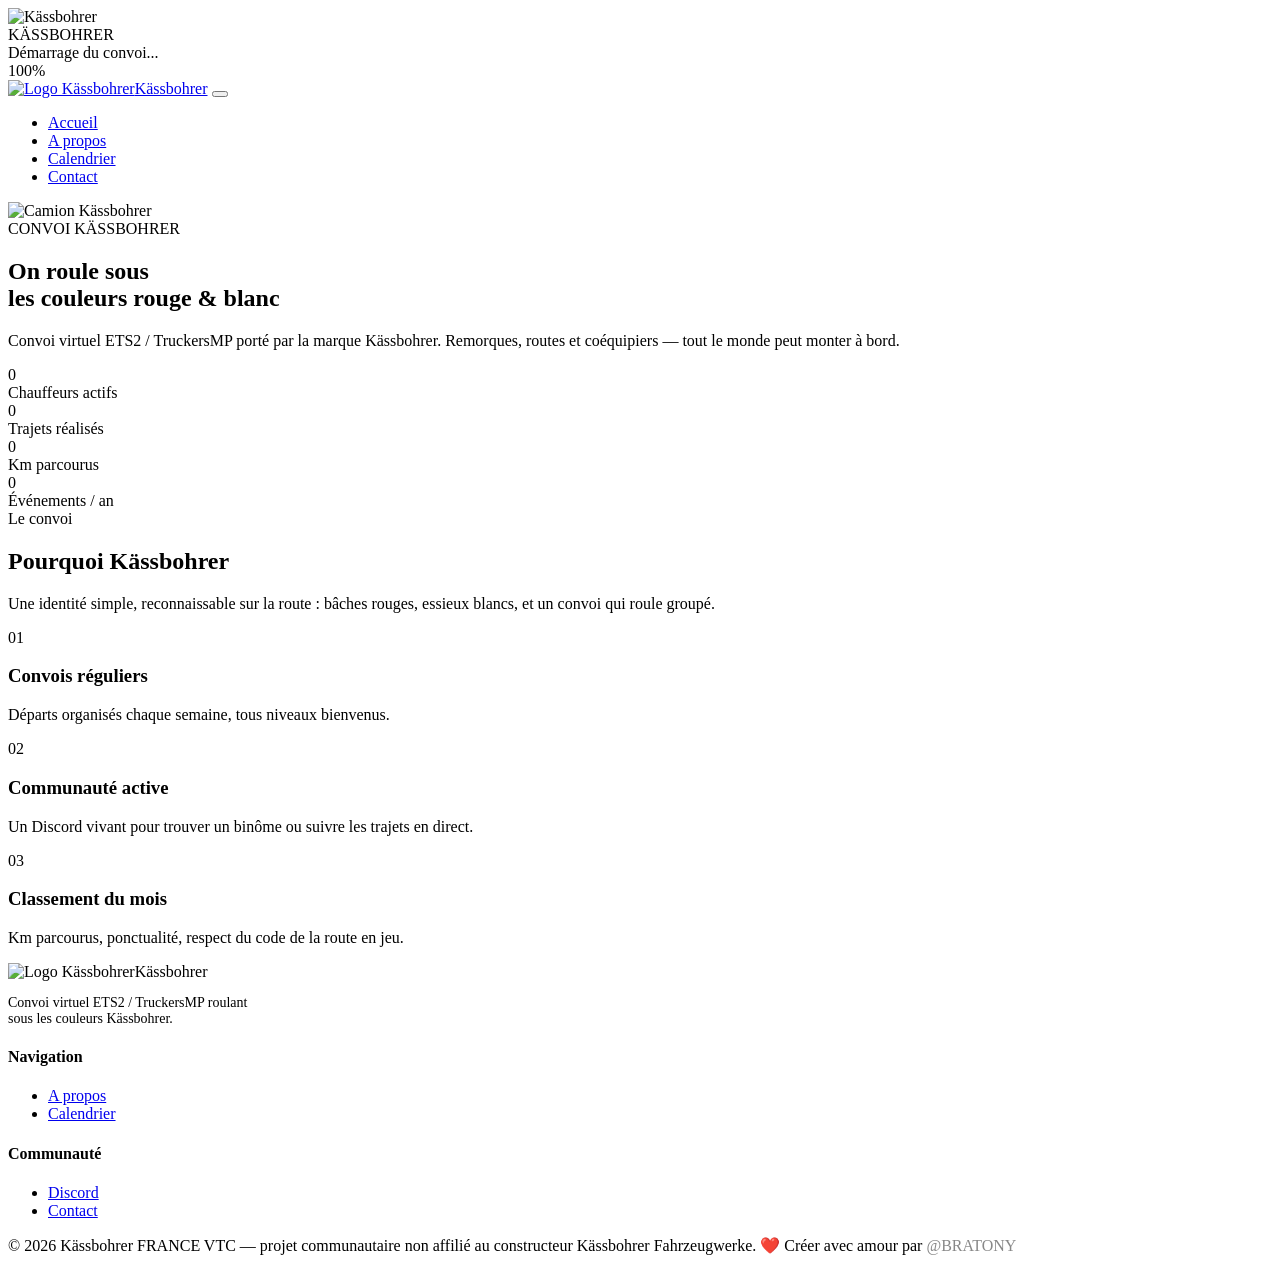
==== index.html @ d0de385a "Add files via upload" ====
<!DOCTYPE html>
<html lang="fr">
<head>
<meta charset="UTF-8">
<meta name="viewport" content="width=device-width, initial-scale=1.0">
<title>Accueil Kässbohrer VTC</title>
<link rel="icon" type="image/png" href="assets/logo.png">
<link rel="stylesheet" href="assets/style.css">
</head>
<body>
  <!-- Loader -->
  <div id="loading-screen">
    <img src="assets/logo.png" alt="Kässbohrer" class="loading-logo">
    <div class="loading-text">KÄSSBOHRER</div>
    <div class="loading-step" id="loading-step">Initialisation...</div>
    <div class="progress-bar">
      <div class="progress-fill" id="progress-fill"></div>
    </div>
    <div class="loading-percent" id="loading-percent">0%</div>
  </div>

  <header>
    <div class="wrap nav-row">
      <a class="brand" href="index.html"><img src="assets/logo.png" alt="Logo Kässbohrer" class="brand-logo">Kässbohrer</a>
      <button class="burger" aria-label="Menu">
        <span></span><span></span><span></span>
      </button>
      <nav>
        <ul>
        <li><a href="index.html" class="active">Accueil</a></li>
        <li><a href="apropos.html">A propos</a></li>
        <li><a href="calendrier.html">Calendrier</a></li>
        <li><a href="contact.html">Contact</a></li>
        </ul>
      </nav>
    </div>
  </header>
  <div class="hazard"></div>

<section class="hero">
  <div class="road-container">
    <img src="assets/img/truck-icon.png" alt="Camion Kässbohrer" class="moving-truck">
  </div>
  <div class="wrap">
    <span class="plate">CONVOI KÄSSBOHRER</span>
    <h1>On roule sous<br>les couleurs <span>rouge & blanc</span></h1>
    <p>Convoi virtuel ETS2 / TruckersMP porté par la marque Kässbohrer. Remorques, routes et coéquipiers — tout le monde peut monter à bord.</p>
    </div>
  </div>
</section>

  <section class="stat-strip">
    <div class="wrap grid grid-4">
      <div><div class="num" id="stat-membres">0</div><div class="label">Chauffeurs actifs</div></div>
      <div><div class="num" id="stat-trajets">0</div><div class="label">Trajets réalisés</div></div>
      <div><div class="num" id="stat-km">0</div><div class="label">Km parcourus</div></div>
      <div><div class="num" id="stat-evenements">0</div><div class="label">Événements / an</div></div>
    </div>
  </section>

  <section>
    <div class="wrap">
      <div class="section-head">
        <div class="eyebrow">Le convoi</div>
        <h2>Pourquoi Kässbohrer</h2>
        <p class="lead">Une identité simple, reconnaissable sur la route : bâches rouges, essieux blancs, et un convoi qui roule groupé.</p>
      </div>
      <div class="grid grid-3">
        <div class="card">
          <div class="num">01</div>
          <h3>Convois réguliers</h3>
          <p>Départs organisés chaque semaine, tous niveaux bienvenus.</p>
        </div>
        <div class="card">
          <div class="num">02</div>
          <h3>Communauté active</h3>
          <p>Un Discord vivant pour trouver un binôme ou suivre les trajets en direct.</p>
        </div>
        <div class="card">
          <div class="num">03</div>
          <h3>Classement du mois</h3>
          <p>Km parcourus, ponctualité, respect du code de la route en jeu.</p>
        </div>
      </div>
    </div>
  </section>

  <footer>
    <div class="wrap">
      <div>
        <div class="brand" style="margin-bottom:12px;"><img src="assets/logo.png" alt="Logo Kässbohrer" class="brand-logo" style="height:24px;">Kässbohrer</div>
        <p style="max-width:260px;font-size:14px;">Convoi virtuel ETS2 / TruckersMP roulant sous les couleurs Kässbohrer.</p>
      </div>
      <div class="cols">
        <div>
          <h4>Navigation</h4>
          <ul>
            <li><a href="apropos.html">A propos</a></li>
            <li><a href="calendrier.html">Calendrier</a></li>
          </ul>
        </div>
        <div>
          <h4>Communauté</h4>
          <ul>
            <li><a href="https://discord.gg/sawpqAs7PE" target="_blank">Discord</a></li>
            <li><a href="contact.html">Contact</a></li>
          </ul>
        </div>
      </div>
    </div>
    <div class="copy">© 2026 Kässbohrer FRANCE VTC — projet communautaire non affilié au constructeur Kässbohrer Fahrzeugwerke. ❤️ Créer avec amour par <a href="https://discord.com/users/1252736157285093397" target="_blank" style="color:#888;text-decoration:none;transition:color 0.2s;" onmouseover="this.style.color='#e2b435'" onmouseout="this.style.color='#888'">@BRATONY</a></div>
  </footer>
  
  <script src="assets/nav.js"></script>

  <!-- Script du loader -->
  <script>
    (function() {
      const loader = document.getElementById('loading-screen');
      const stepEl = document.getElementById('loading-step');
      const percentEl = document.getElementById('loading-percent');
      const fillEl = document.getElementById('progress-fill');

      if (sessionStorage.getItem('loaderShown')) {
        loader.classList.add('hidden');
        return;
      }

      const steps = [
        "Chargement des données...",
        "Préparation de la route...",
        "Vérification des équipements...",
        "Mise en marche du moteur...",
        "Démarrage du convoi..."
      ];

      const totalDuration = 1300;
      let currentStep = 0;
      let startTime = null;

      function updateLoader(timestamp) {
        if (!startTime) startTime = timestamp;
        const elapsed = timestamp - startTime;
        const progress = Math.min(elapsed / totalDuration, 1);
        const percent = Math.round(progress * 100);
        
        fillEl.style.width = progress * 100 + '%';
        percentEl.textContent = percent + '%';
        
        const stepIndex = Math.min(Math.floor(progress * steps.length), steps.length - 1);
        if (stepIndex !== currentStep) {
          currentStep = stepIndex;
          stepEl.textContent = steps[currentStep];
          stepEl.style.animation = 'none';
          stepEl.offsetHeight;
          stepEl.style.animation = 'stepFade .5s ease';
        }
        
        if (progress < 1) {
          requestAnimationFrame(updateLoader);
        } else {
          setTimeout(() => {
            loader.classList.add('hidden');
            sessionStorage.setItem('loaderShown', 'true');
          }, 200);
        }
      }

      window.addEventListener('load', function() {
        requestAnimationFrame(updateLoader);
      });
    })();
  </script>

  <!-- Script des stats -->
  <script>
    const STATS_API_URL = "https://caviar-gatherer-matriarch.ngrok-free.dev/api/stats";
    
    async function chargerStats() {
        try {
            const url = STATS_API_URL + (STATS_API_URL.includes('?') ? '&' : '?') + 'ngrok-skip-browser-warning=true';
            const res = await fetch(url, { cache: 'no-store', headers: { 'ngrok-skip-browser-warning': 'true' } });
            if (!res.ok) throw new Error('HTTP ' + res.status);
            const stats = await res.json();
            
            document.getElementById('stat-membres').textContent = (stats.chauffeurs || 0).toLocaleString('fr-FR');
            document.getElementById('stat-trajets').textContent = (stats.trajets || 0).toLocaleString('fr-FR');
            document.getElementById('stat-km').textContent = (stats.km || 0).toLocaleString('fr-FR');
            document.getElementById('stat-evenements').textContent = (stats.evenements || 0).toLocaleString('fr-FR');
        } catch (err) {
            console.warn('[stats] Échec chargement /api/stats', err);
        }
    }
    
    chargerStats();
  </script>
</body>
</html>
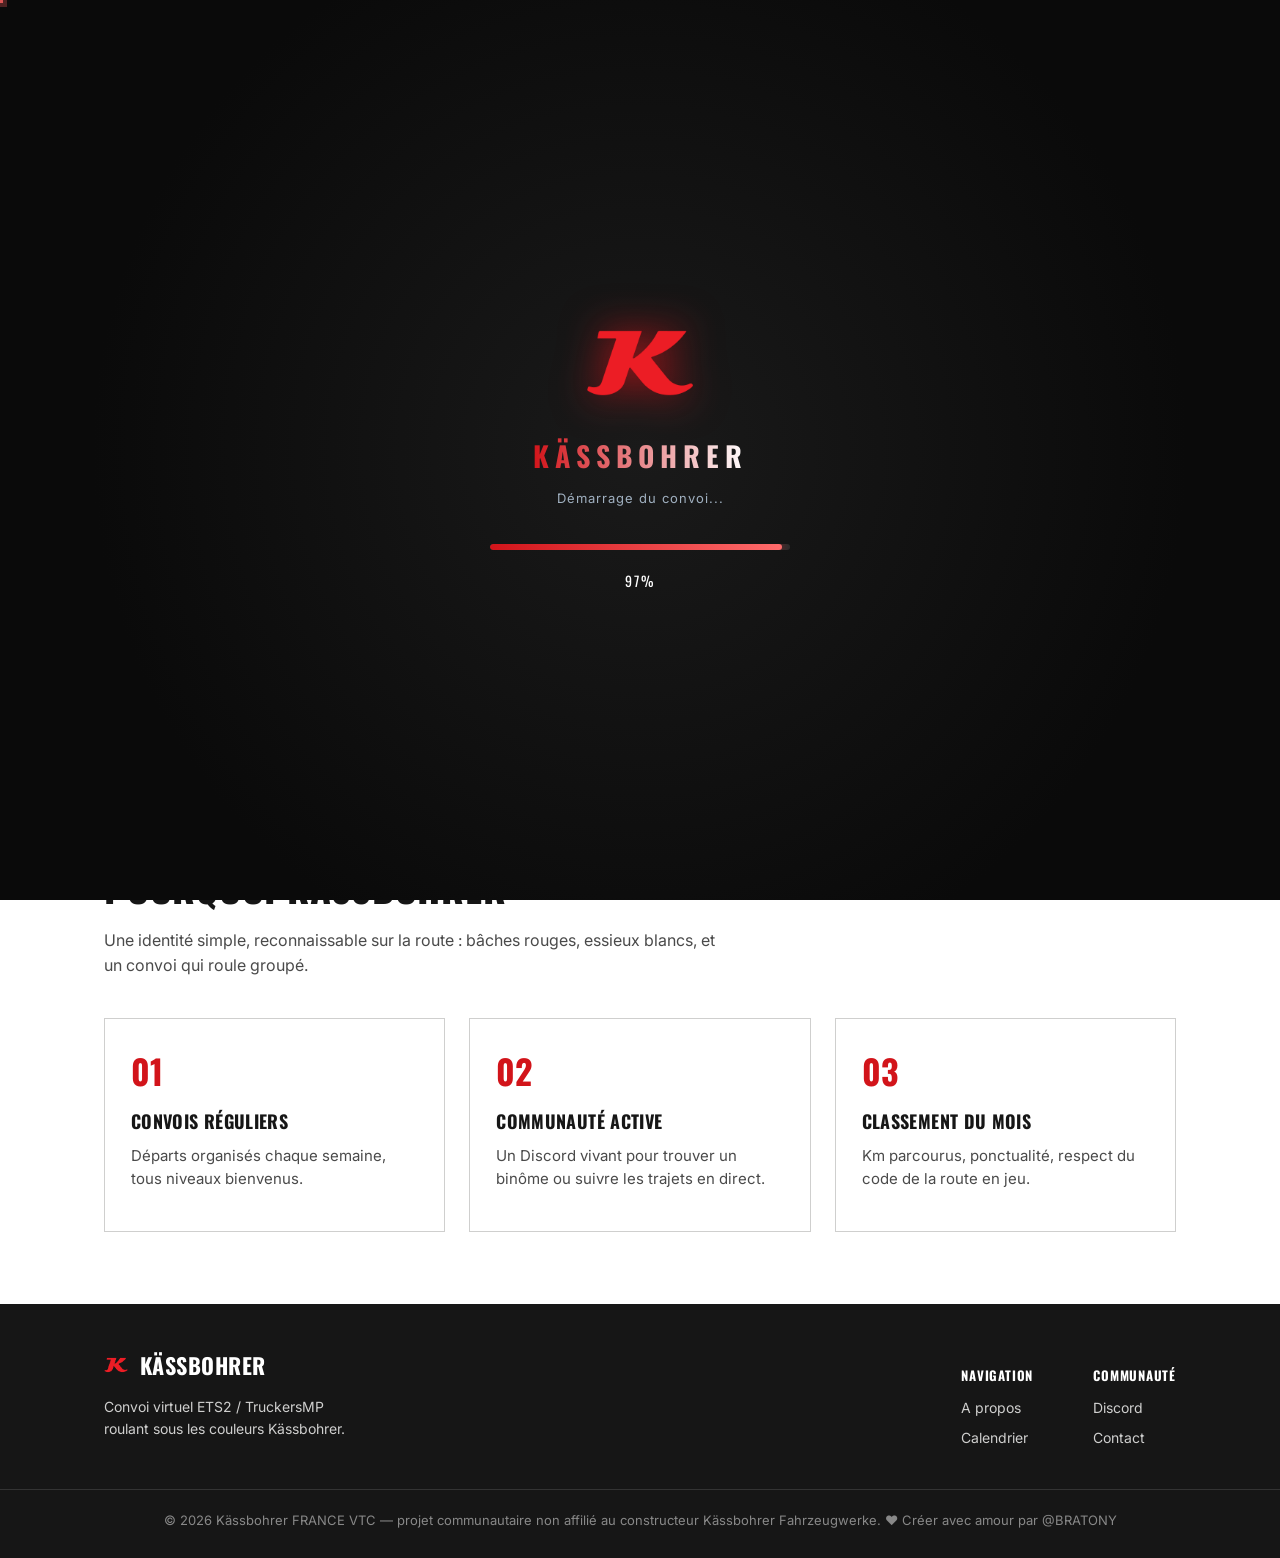
==== commit 071d5b0a: "Refactor stats loading script and update HTML structure" ====
--- a/index.html
+++ b/index.html
@@ -45,7 +45,6 @@
     <span class="plate">CONVOI KÄSSBOHRER</span>
     <h1>On roule sous<br>les couleurs <span>rouge & blanc</span></h1>
     <p>Convoi virtuel ETS2 / TruckersMP porté par la marque Kässbohrer. Remorques, routes et coéquipiers — tout le monde peut monter à bord.</p>
-    </div>
   </div>
 </section>
 
@@ -110,7 +109,7 @@
     </div>
     <div class="copy">© 2026 Kässbohrer FRANCE VTC — projet communautaire non affilié au constructeur Kässbohrer Fahrzeugwerke. ❤️ Créer avec amour par <a href="https://discord.com/users/1252736157285093397" target="_blank" style="color:#888;text-decoration:none;transition:color 0.2s;" onmouseover="this.style.color='#e2b435'" onmouseout="this.style.color='#888'">@BRATONY</a></div>
   </footer>
-  
+
   <script src="assets/nav.js"></script>
 
   <!-- Script du loader -->
@@ -143,10 +142,10 @@
         const elapsed = timestamp - startTime;
         const progress = Math.min(elapsed / totalDuration, 1);
         const percent = Math.round(progress * 100);
-        
+
         fillEl.style.width = progress * 100 + '%';
         percentEl.textContent = percent + '%';
-        
+
         const stepIndex = Math.min(Math.floor(progress * steps.length), steps.length - 1);
         if (stepIndex !== currentStep) {
           currentStep = stepIndex;
@@ -155,7 +154,7 @@
           stepEl.offsetHeight;
           stepEl.style.animation = 'stepFade .5s ease';
         }
-        
+
         if (progress < 1) {
           requestAnimationFrame(updateLoader);
         } else {
@@ -172,27 +171,30 @@
     })();
   </script>
 
-  <!-- Script des stats -->
+  <!-- Script des stats (Milevox via Cloudflare Pages Function) -->
   <script>
-    const STATS_API_URL = "https://caviar-gatherer-matriarch.ngrok-free.dev/api/stats";
-    
     async function chargerStats() {
-        try {
-            const url = STATS_API_URL + (STATS_API_URL.includes('?') ? '&' : '?') + 'ngrok-skip-browser-warning=true';
-            const res = await fetch(url, { cache: 'no-store', headers: { 'ngrok-skip-browser-warning': 'true' } });
-            if (!res.ok) throw new Error('HTTP ' + res.status);
-            const stats = await res.json();
-            
-            document.getElementById('stat-membres').textContent = (stats.chauffeurs || 0).toLocaleString('fr-FR');
-            document.getElementById('stat-trajets').textContent = (stats.trajets || 0).toLocaleString('fr-FR');
-            document.getElementById('stat-km').textContent = (stats.km || 0).toLocaleString('fr-FR');
-            document.getElementById('stat-evenements').textContent = (stats.evenements || 0).toLocaleString('fr-FR');
-        } catch (err) {
-            console.warn('[stats] Échec chargement /api/stats', err);
-        }
+      try {
+        const res = await fetch('/api/stats', { cache: 'no-store' });
+        if (!res.ok) throw new Error('HTTP ' + res.status);
+        const stats = await res.json();
+        if (stats.error) throw new Error(stats.error);
+        console.log('[stats] reçu :', stats);
+
+        const set = (id, v) => {
+          document.getElementById(id).textContent = (Number(v) || 0).toLocaleString('fr-FR');
+        };
+        set('stat-membres', stats.chauffeurs);
+        set('stat-trajets', stats.trajets);
+        set('stat-km', stats.km);
+        set('stat-evenements', stats.evenements);
+      } catch (err) {
+        console.error('[stats] Échec chargement /api/stats', err);
+      }
     }
-    
+
     chargerStats();
+    setInterval(chargerStats, 60000);
   </script>
 </body>
-</html>+</html>
--- a/assets/style.css
+++ b/assets/style.css
@@ -0,0 +1,437 @@
+@import url('https://fonts.googleapis.com/css2?family=Oswald:wght@500;600;700&family=Inter:wght@400;500;600&display=swap');
+
+:root{
+  --red: #D2141A;
+  --red-dark: #9E0F14;
+  --black: #161616;
+  --white: #FFFFFF;
+  --gray-light: #F4F4F3;
+  --gray-mid: #CFCFCE;
+  --gray-text: #4A4A4A;
+  --stripe-size: 26px;
+}
+
+*{ box-sizing: border-box; }
+html{ scroll-behavior: smooth; }
+body{
+  margin: 0;
+  background: var(--white);
+  color: var(--black);
+  font-family: 'Inter', sans-serif;
+  font-size: 16px;
+  line-height: 1.55;
+}
+h1,h2,h3,.brand,.plate{
+  font-family: 'Oswald', sans-serif;
+  text-transform: uppercase;
+  letter-spacing: 0.02em;
+  margin: 0;
+}
+a{ color: inherit; text-decoration: none; }
+img{ max-width: 100%; display: block; }
+.wrap{ max-width: 1120px; margin: 0 auto; padding: 0 24px; }
+
+.hazard{
+  height: 10px;
+  background: repeating-linear-gradient(
+    -45deg,
+    var(--red) 0, var(--red) 12px,
+    var(--white) 12px, var(--white) 24px
+  );
+}
+
+/* ===== HEADER ===== */
+header{ background: var(--white); position: sticky; top: 0; z-index: 50; box-shadow: 0 1px 0 var(--gray-mid); }
+.nav-row{ display: flex; align-items: center; justify-content: space-between; padding: 16px 24px; }
+.brand{ font-size: 22px; font-weight: 700; display: flex; align-items: center; gap: 12px; }
+.brand-logo{ height: 28px; width: auto; display: block; }
+nav ul{ list-style: none; display: flex; gap: 4px; margin: 0; padding: 0; }
+nav a{
+  display: inline-block;
+  padding: 10px 16px;
+  font-family: 'Oswald', sans-serif;
+  font-size: 14px;
+  letter-spacing: 0.04em;
+  text-transform: uppercase;
+  color: var(--black);
+  border-bottom: 3px solid transparent;
+  transition: border-color .15s ease, color .15s ease;
+}
+nav a:hover{ color: var(--red); }
+nav a.active{ color: var(--red); border-bottom-color: var(--red); }
+.burger{ display: none; background: none; border: none; cursor: pointer; padding: 8px; }
+.burger span{ display: block; width: 24px; height: 2px; background: var(--black); margin: 5px 0; }
+
+@media (max-width: 860px){
+  nav{ position: absolute; top: 100%; left: 0; right: 0; background: var(--white); border-bottom: 1px solid var(--gray-mid); display: none; }
+  nav.open{ display: block; }
+  nav ul{ flex-direction: column; padding: 8px 24px 16px; }
+  nav a{ border-bottom: none; border-left: 3px solid transparent; padding: 12px 8px; }
+  nav a.active, nav a:hover{ border-left-color: var(--red); }
+  .burger{ display: block; }
+}
+
+/* ===== HERO ===== */
+.hero{ background: var(--black); color: var(--white); padding: 100px 0 76px; }
+.plate{
+  display: inline-block;
+  font-size: 13px;
+  font-weight: 600;
+  color: var(--black);
+  background: var(--white);
+  border: 2px solid var(--black);
+  padding: 4px 10px;
+  margin-bottom: 22px;
+}
+.hero h1{ font-size: clamp(38px, 6vw, 68px); font-weight: 700; line-height: 1.02; }
+.hero h1 span{ color: var(--red); }
+.hero p{ max-width: 560px; color: var(--gray-mid); font-size: 18px; margin-top: 18px; }
+.btn-row{ display: flex; gap: 14px; margin-top: 34px; flex-wrap: wrap; }
+.btn{
+  font-family: 'Oswald', sans-serif;
+  text-transform: uppercase;
+  letter-spacing: 0.04em;
+  font-size: 14px;
+  padding: 14px 26px;
+  border: 2px solid var(--red);
+  transition: background .15s ease, color .15s ease;
+}
+.btn-solid{ background: var(--red); color: var(--white); }
+.btn-solid:hover{ background: var(--red-dark); border-color: var(--red-dark); }
+.btn-outline{ background: transparent; color: var(--white); border-color: var(--white); }
+.btn-outline:hover{ background: var(--white); color: var(--black); }
+
+/* ===== SECTIONS ===== */
+section{ padding: 72px 0; }
+.section-head{ margin-bottom: 40px; }
+.eyebrow{ color: var(--red); font-family: 'Oswald', sans-serif; font-size: 13px; letter-spacing: 0.12em; text-transform: uppercase; }
+h2{ font-size: clamp(26px, 3.4vw, 38px); margin-top: 8px; }
+.lead{ color: var(--gray-text); max-width: 620px; margin-top: 12px; }
+
+.grid{ display: grid; gap: 24px; }
+.grid-3{ grid-template-columns: repeat(3, 1fr); }
+.grid-4{ grid-template-columns: repeat(4, 1fr); }
+@media (max-width: 860px){ .grid-3, .grid-4{ grid-template-columns: repeat(2, 1fr); } }
+@media (max-width: 560px){ .grid-3, .grid-4{ grid-template-columns: 1fr; } }
+
+.card{ border: 1px solid var(--gray-mid); padding: 26px; }
+.card .num{ font-family: 'Oswald', sans-serif; color: var(--red); font-size: 34px; font-weight: 700; }
+.card h3{ font-size: 18px; margin-top: 10px; }
+.card p{ color: var(--gray-text); font-size: 15px; margin-top: 8px; }
+
+.stat-strip{ background: var(--gray-light); padding: 48px 0; }
+.stat-strip .grid-4{ text-align: center; }
+.stat-strip .num{ font-size: 40px; color: var(--black); }
+.stat-strip .label{ font-size: 13px; text-transform: uppercase; letter-spacing: 0.06em; color: var(--gray-text); margin-top: 4px; }
+
+/* ===== FOOTER ===== */
+footer{ background: var(--black); color: var(--gray-mid); padding: 44px 0 28px; }
+footer .wrap{ display: flex; justify-content: space-between; flex-wrap: wrap; gap: 20px; }
+footer .brand{ color: var(--white); }
+footer .cols{ display: flex; gap: 60px; flex-wrap: wrap; }
+footer h4{ font-family: 'Oswald', sans-serif; color: var(--white); font-size: 13px; letter-spacing: 0.06em; text-transform: uppercase; margin-bottom: 12px; }
+footer ul{ list-style: none; padding: 0; margin: 0; }
+footer li{ margin-bottom: 8px; font-size: 14px; }
+footer li a:hover{ color: var(--white); }
+.copy{ border-top: 1px solid #333; margin-top: 32px; padding-top: 20px; font-size: 13px; color: #888; text-align: center; }
+
+/* ===== LOADER ===== */
+#loading-screen {
+  position: fixed;
+  top: 0; left: 0; width: 100%; height: 100%;
+  background: #0d0d0d;
+  display: flex;
+  flex-direction: column;
+  align-items: center;
+  justify-content: center;
+  z-index: 9999;
+  transition: opacity .8s ease;
+}
+#loading-screen.hidden {
+  opacity: 0;
+  pointer-events: none;
+}
+.loading-logo {
+  width: 80px;
+  height: auto;
+  margin-bottom: 20px;
+  animation: pulseLogo 1.2s ease-in-out infinite;
+}
+@keyframes pulseLogo {
+  0% { transform: scale(1); opacity: .7; }
+  50% { transform: scale(1.08); opacity: 1; }
+  100% { transform: scale(1); opacity: .7; }
+}
+.loading-text {
+  font-family: 'Oswald', sans-serif;
+  font-size: 28px;
+  letter-spacing: 6px;
+  color: #fff;
+  text-transform: uppercase;
+  margin-bottom: 10px;
+}
+.loading-step {
+  font-size: 14px;
+  color: #aaa;
+  margin-top: 4px;
+  min-height: 24px;
+}
+@keyframes stepFade {
+  0% { opacity: 0; transform: translateY(6px); }
+  100% { opacity: 1; transform: translateY(0); }
+}
+.progress-bar {
+  width: 240px;
+  height: 3px;
+  background: #2a2a2a;
+  border-radius: 4px;
+  margin: 16px 0 10px;
+  overflow: hidden;
+}
+.progress-fill {
+  height: 100%;
+  width: 0%;
+  background: #d42d2d;
+  border-radius: 4px;
+  transition: width .1s linear;
+}
+.loading-percent {
+  font-size: 13px;
+  color: #888;
+  letter-spacing: 1px;
+}
+
+/* ===== LOADER BARRE DE PROGRESSION ===== */
+#loading-screen {
+  position: fixed;
+  inset: 0;
+  background: radial-gradient(circle at center, #1a1a1a 0%, #0a0a0a 70%);
+  display: flex;
+  flex-direction: column;
+  align-items: center;
+  justify-content: center;
+  z-index: 9999;
+  transition: opacity .5s ease, visibility .5s ease;
+}
+#loading-screen.hidden { opacity: 0; visibility: hidden; pointer-events: none; }
+
+.loading-logo {
+  width: 110px;
+  height: 110px;
+  margin-bottom: 16px;
+  filter: drop-shadow(0 0 20px rgba(210, 20, 26, 0.8));
+  animation: logoPulse 1.5s infinite ease-in-out;
+}
+@keyframes logoPulse {
+  0%, 100% { transform: scale(1); filter: drop-shadow(0 0 20px rgba(210,20,26,0.8)); }
+  50% { transform: scale(1.08); filter: drop-shadow(0 0 40px rgba(210,20,26,1)); }
+}
+
+/* ===== LIGNES GÉOMÉTRIQUES ANIMÉES DANS LE HERO ===== */
+.hero {
+  position: relative;
+  overflow: hidden;
+}
+
+/* Conteneur des lignes */
+.hero::before {
+  content: "";
+  position: absolute;
+  top: -50%;
+  left: -50%;
+  width: 200%;
+  height: 200%;
+  background: repeating-linear-gradient(
+    -45deg,
+    transparent 0px,
+    transparent 40px,
+    rgba(255, 255, 255, 0.05) 40px,
+    rgba(255, 255, 255, 0.05) 42px
+  );
+  animation: moveLines 8s linear infinite;
+  z-index: 0;
+  pointer-events: none;
+}
+
+@keyframes moveLines {
+  from {
+    transform: translate(0, 0);
+  }
+  to {
+    transform: translate(60px, 60px); /* Déplacement diagonal */
+  }
+}
+
+/* ===== TRANSITION DE PAGE (FADE OUT) ===== */
+body {
+  transition: opacity .3s ease, background .3s ease;
+}
+body.page-exit {
+  opacity: 0;
+  pointer-events: none;
+  background: #0d0d0d;
+}
+
+/* Le contenu doit passer au-dessus des lignes */
+.hero .wrap {
+  position: relative;
+  z-index: 2;
+}
+
+/* Le carré gris reste au-dessus des lignes mais derrière le texte */
+.hero .bg-square {
+  z-index: 1;
+}
+
+/* Le camion reste au-dessus */
+.hero .road-container {
+  z-index: 3;
+}
+
+/* ===== CORRECTION AVATAR ===== */
+.team-avatar {
+  width: 80px;           /* Taille réduite */
+  height: 80px;
+  border-radius: 50%;
+  object-fit: cover;
+  border: 3px solid var(--red);
+  margin: 0 auto 15px;   /* Centre l'image horizontalement */
+  display: block;        /* Évite les problèmes d'alignement */
+}
+
+.loading-text {
+  font-family: 'Oswald', sans-serif;
+  font-size: 28px;
+  font-weight: 700;
+  letter-spacing: 6px;
+  text-transform: uppercase;
+  color: white;
+  margin-bottom: 6px;
+  background: linear-gradient(90deg, var(--red), white, var(--red));
+  background-size: 200% auto;
+  -webkit-background-clip: text;
+  background-clip: text;
+  -webkit-text-fill-color: transparent;
+  animation: textShine 3s linear infinite;
+}
+@keyframes textShine { to { background-position: 200% center; } }
+
+.loading-step {
+  font-family: 'Inter', sans-serif;
+  font-size: 13px;
+  letter-spacing: 1px;
+  color: #a0b0c0;
+  margin-bottom: 20px;
+  min-height: 20px;
+  animation: stepFade .5s ease;
+}
+@keyframes stepFade {
+  from { opacity: 0; transform: translateY(10px); }
+  to { opacity: 1; transform: translateY(0); }
+}
+
+/* ===== CAMION ANIMÉ DANS LE HERO ===== */
+.hero {
+  position: relative;
+  overflow: hidden; /* Cache le camion quand il sort de l'écran */
+}
+
+.road-container {
+  position: absolute;
+  bottom: 0;
+  left: 0;
+  width: 100%;
+  height: 150px; /* Hauteur de la zone du camion */
+  pointer-events: none; /* Laisse passer les clics sur les boutons */
+  z-index: 1;
+}
+
+.moving-truck {
+  position: absolute;
+  bottom: 10px;
+  width: 75px; /* Ajustez la taille selon votre image */
+  height: auto;
+  /* Animation : le camion traverse l'écran de droite à gauche */
+  animation: driveAcross 12s linear infinite;
+}
+
+@keyframes driveAcross {
+  0% {
+    right: -200px; /* Démarre complètement à droite (hors écran) */
+  }
+  100% {
+    right: 100%; /* Traverse tout l'écran vers la gauche */
+  }
+}
+
+/* Petit ajustement mobile : réduit la taille du camion */
+@media (max-width: 300px) {
+  .moving-truck {
+    width: 10px;
+  }
+}
+
+.progress-bar {
+  width: 300px;
+  height: 6px;
+  background: rgba(255, 255, 255, 0.1);
+  border-radius: 10px;
+  overflow: hidden;
+  position: relative;
+}
+.progress-fill {
+  height: 100%;
+  background: linear-gradient(90deg, var(--red), #ff6b6b, var(--red));
+  background-size: 200% 100%;
+  border-radius: 10px;
+  width: 0%;
+  box-shadow: 0 0 10px rgba(210, 20, 26, 0.8);
+}
+.loading-percent {
+  font-family: 'Oswald', sans-serif;
+  font-size: 14px;
+  color: white;
+  margin-top: 10px;
+  letter-spacing: 2px;
+}
+
+/* ===== CURSEUR PERSONNALISÉ ===== */
+:root {
+  --accent: #dd5555; /* Couleur du curseur (rouge) */
+}
+
+.custom-cursor {
+  position: fixed;
+  top: 0;
+  left: 0;
+  pointer-events: none;
+  z-index: 99999;
+  will-change: transform;
+  margin-left: -16px;
+  margin-top: -16px;
+  transition: filter 0.2s;
+  filter: none;
+}
+
+/* Optionnel : masquer le curseur natif sur tout le site */
+* {
+  * { cursor: none !important; }
+}
+
+/* ===== TRANSITION DE PAGE ===== */
+body { transition: opacity .3s ease; }
+body.page-exit { opacity: 0; }
+
+/* ===== CORRECTION BARRE BLANCHE EN BAS ===== */
+html {
+    height: 100%;
+}
+body {
+    min-height: 100vh;
+    display: flex;
+    flex-direction: column;
+}
+footer {
+    margin-top: auto;
+    width: 100%;
+}
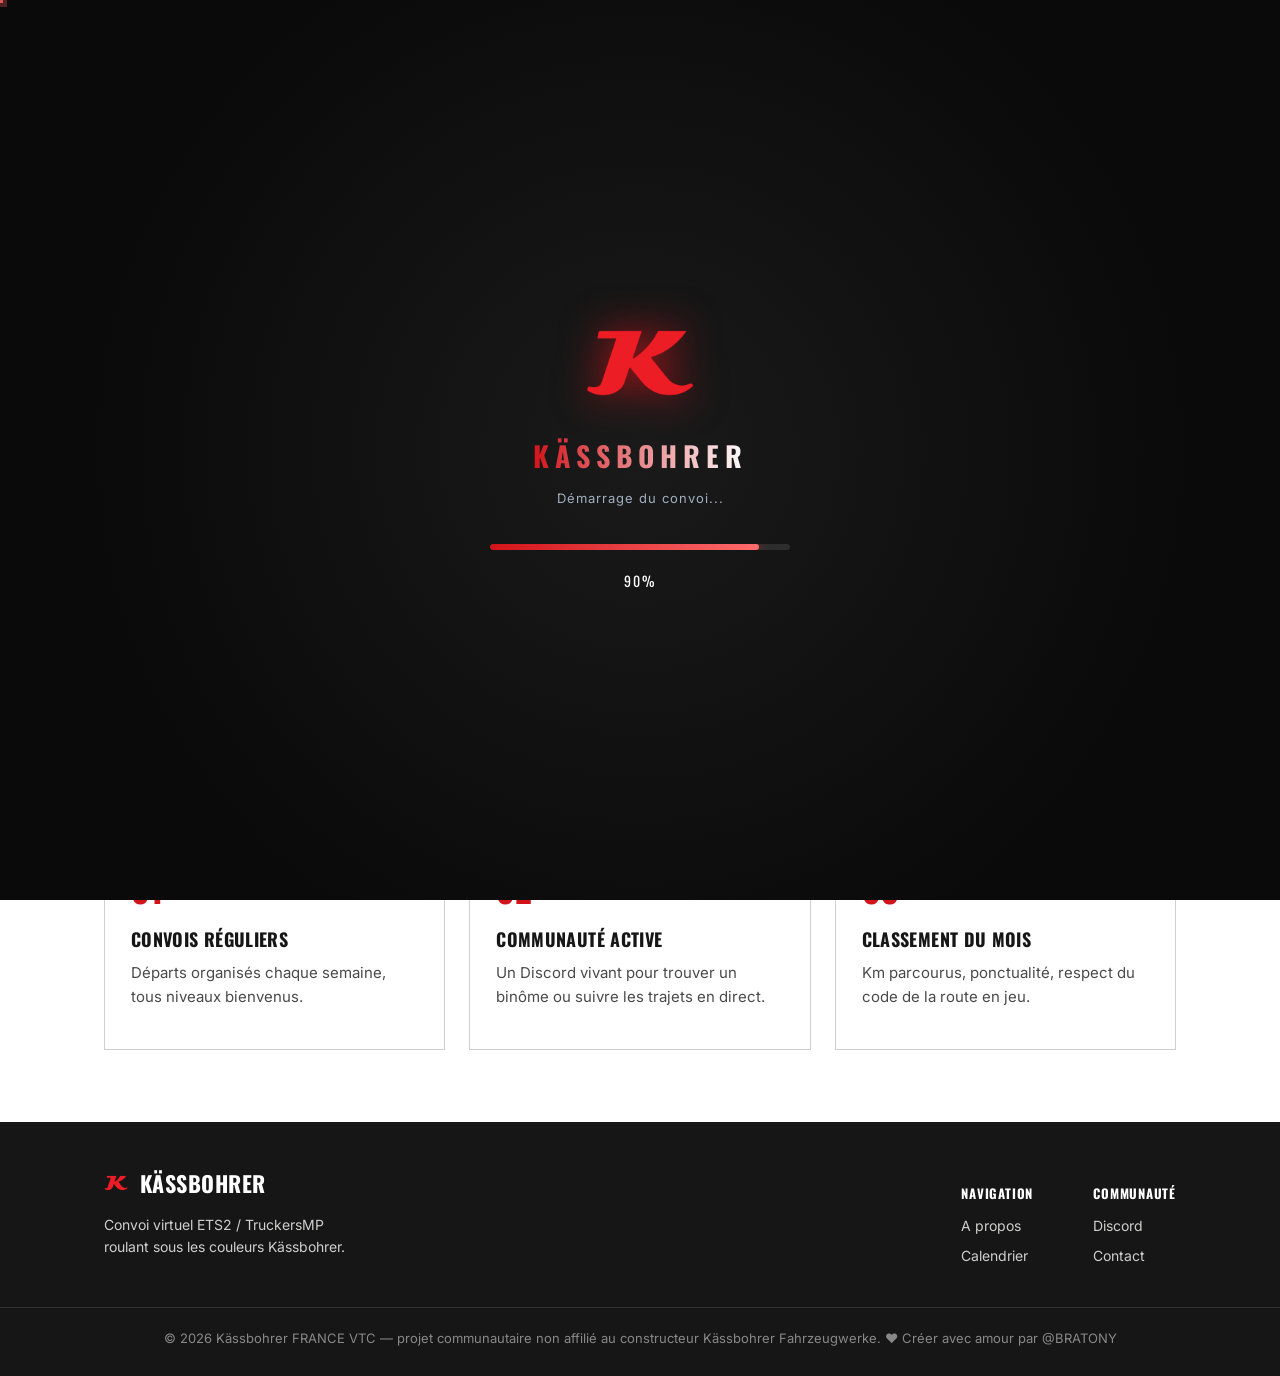
==== commit 663a2823: "Update index.html" ====
--- a/index.html
+++ b/index.html
@@ -47,15 +47,6 @@
     <p>Convoi virtuel ETS2 / TruckersMP porté par la marque Kässbohrer. Remorques, routes et coéquipiers — tout le monde peut monter à bord.</p>
   </div>
 </section>
-
-  <section class="stat-strip">
-    <div class="wrap grid grid-4">
-      <div><div class="num" id="stat-membres">0</div><div class="label">Chauffeurs actifs</div></div>
-      <div><div class="num" id="stat-trajets">0</div><div class="label">Trajets réalisés</div></div>
-      <div><div class="num" id="stat-km">0</div><div class="label">Km parcourus</div></div>
-      <div><div class="num" id="stat-evenements">0</div><div class="label">Événements / an</div></div>
-    </div>
-  </section>
 
   <section>
     <div class="wrap">
